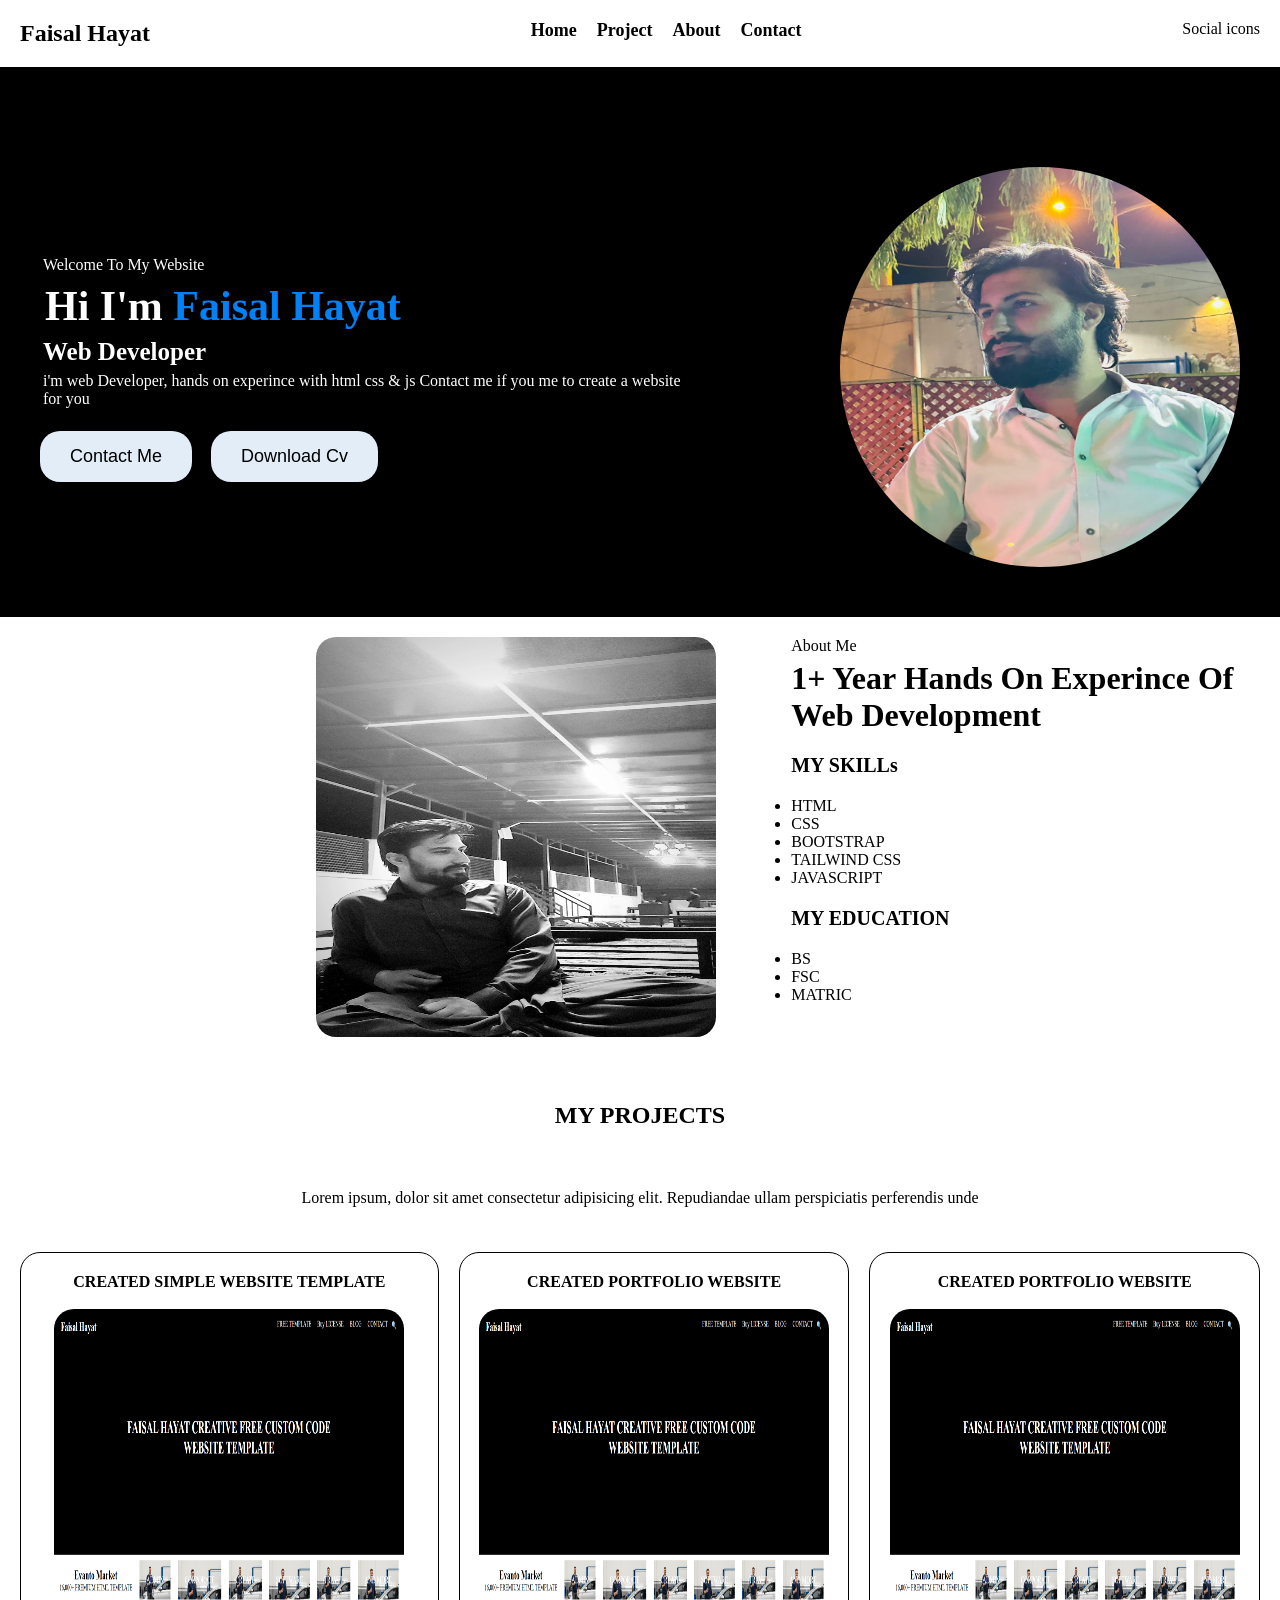
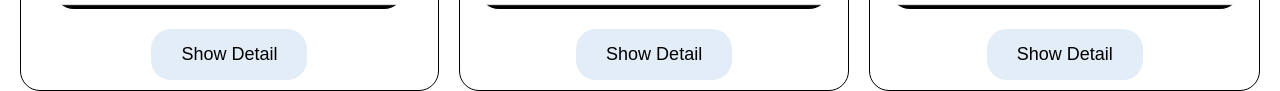
==== Personal Portfolio/index.html @ 4c90bd79 "I created my personal portfolio" ====
<!DOCTYPE html>
<html lang="en">
<head>
    <meta charset="UTF-8">
    <meta name="viewport" content="width=device-width, initial-scale=1.0">
    <title>Personal Portfolio</title>
    <link rel="stylesheet" href="css/style.css">
</head>
<body>
    <header>
        <div class="logo">
            <h2>Faisal Hayat</h2>
        </div>
        <div>
            <nav>
                <ul class="nav-links">
                    <li><a href="#home">Home</a></li>
                    <li><a href="#Project">Project</a></li>
                    <li><a href="#about">About</a></li>
                    <li><a href="#contact">Contact</a></li>
                </ul>
            </nav>
        </div>
        <div>
            Social icons
        </div>
    </header>

    <main>
        <div class="info">
            <p>Welcome To My Website</p>
            <h2>Hi I'm <span style="color: #0280f6; font-weight: 700;">Faisal Hayat</span></h2>
            <h3>Web Developer</h3>
            <p>i'm web Developer, hands on experince with html css & js Contact me if 
                you me to create a website for you</p>
            
            <button class="btn btn1">Contact Me</button>
            <button class="btn">Download Cv</button>
        </div>
        <div class="myimg">
            <img src="../image/faisal.jpeg" alt="Faisal Hayat image">
        </div>

    </main>

    <section class="about-section" id="about">
        <div class="about-img">
            <img src="./image/faisal.webp" alt="">
        </div>
        <div class="about">
            <p>About Me</p>
            <h2>1+ Year Hands On Experince Of Web Development</h2>
            <div class="skill">
                <h4>MY SKILLs</h4>
                <ul>
                    <li>HTML</li>
                    <li>CSS</li>
                    <li>BOOTSTRAP</li>
                    <li>TAILWIND CSS</li>
                    <li>JAVASCRIPT</li>
                </ul>
            </div>
            <div class="skill">
                <h4>MY EDUCATION</h4>
                <ul>
                    <li>BS</li>
                    <li>FSC</li>
                    <li>MATRIC</li>
                </ul>
            </div>
        </div>
    </section>

    <section class="project-section" id="Project">
        <div class="project-heading">
            <h2 class="heading">MY PROJECTS</h2>
            <p class="heading">Lorem ipsum, dolor sit amet consectetur adipisicing elit. Repudiandae ullam perspiciatis perferendis unde</p>
        </div>
        
        <div class="projects">
            <div class="first-project">
                <h4>CREATED SIMPLE WEBSITE TEMPLATE</h4>
                <img src="image/s.png" alt="first-project image">
                <button class="btn">Show Detail</button>

            </div>
            <div class="first-project">
                <h4>CREATED PORTFOLIO WEBSITE</h4>
                <img src="image/s.png" alt="second-project image">
                <button class="btn">Show Detail</button>
            </div>
            <div class="first-project">
                <h4>CREATED PORTFOLIO WEBSITE</h4>
                <img src="image/s.png" alt="second-project image">
                <button class="btn">Show Detail</button>
            </div>
        </div>

    </section>

</body>
</html>
---- Personal Portfolio/css/style.css ----
* {
    margin: 0;
    padding: 0;
}

header {
    display: flex;
    justify-content: space-between;
    padding: 20px;
    background-color: #ffffff;
}

.nav-links {
    display: flex;
    gap: 20px;
}

.nav-links li, a {
    list-style: none;
    text-decoration: none;
    color: black;
    font-size: 18px;
    font-weight: 600;
}

main {
    padding: 100px 40px 50px 40px;
    display: flex;
    justify-content: space-between;
    background-color: #000000;
    align-items: center;

}

.info p {
    color: white;
    padding: 3px;
}

.info h2 {
    font-size: 42px;
    padding: 5px;
    color: white;
}

.info h3 {
    font-size: 25px;
    padding: 3px;
    color: white;
}


.myimg img {
    width: 400px;
    height: 400px;
    border-radius: 50%;

}

.myimg {
    display: flex;
    width: 50%;
    justify-content: right;
}

.btn {
    margin-top: 20px;
    padding: 15px 30px 15px 30px;
    font-size: 18px;
    font-weight: 500;
    background-color: #e3edf7;
    border: none;
    border-radius: 20px;
    gap: 20px;
}

.btn:hover {
    scale: 1.1;
    transition: .2s ease-in-out;
}

.btn1 {
    margin-right: 15px;
}

.about-section {
    display: flex;
    justify-content: space-between;
    padding: 20px 10px 20px 10px;
}

.about-img {
    display: flex;
    justify-content: right;
    width: 56%;
}

.about-img img {
    width: 400px;
    height: 400px;
    border-radius: 20px;
}

.about {
    width: 38%;

}

.about p {
    padding-bottom: 5px;
}

.about h2 {
    font-size: 32px;
}

.skill h4 {
    font-size: 20px;
    padding: 20px 0 20px 0
}

.heading {
    text-align: center;
    margin: 30px;
}

.projects {
    display: flex;
    gap: 10px;
    margin: 0 15px 0 15px;
    
}

.first-project img {
    width: 350px;
    height: 300px;
    border-radius: 20px;
}
.first-project h4 {
    text-align: center;
    padding: 10px 0 18px 0;
    
}

.first-project {
    display: flex;
    flex-wrap: wrap;
    justify-content: center;
    margin: 0 5px 0 5px;
    padding: 10px;
    border: 1px solid black;
    border-radius: 20px;
}

.first-project:hover {
    border: 2px solid rgb(30, 214, 30);
}

.heading {
    text-align: center;
    padding: 15px;
}
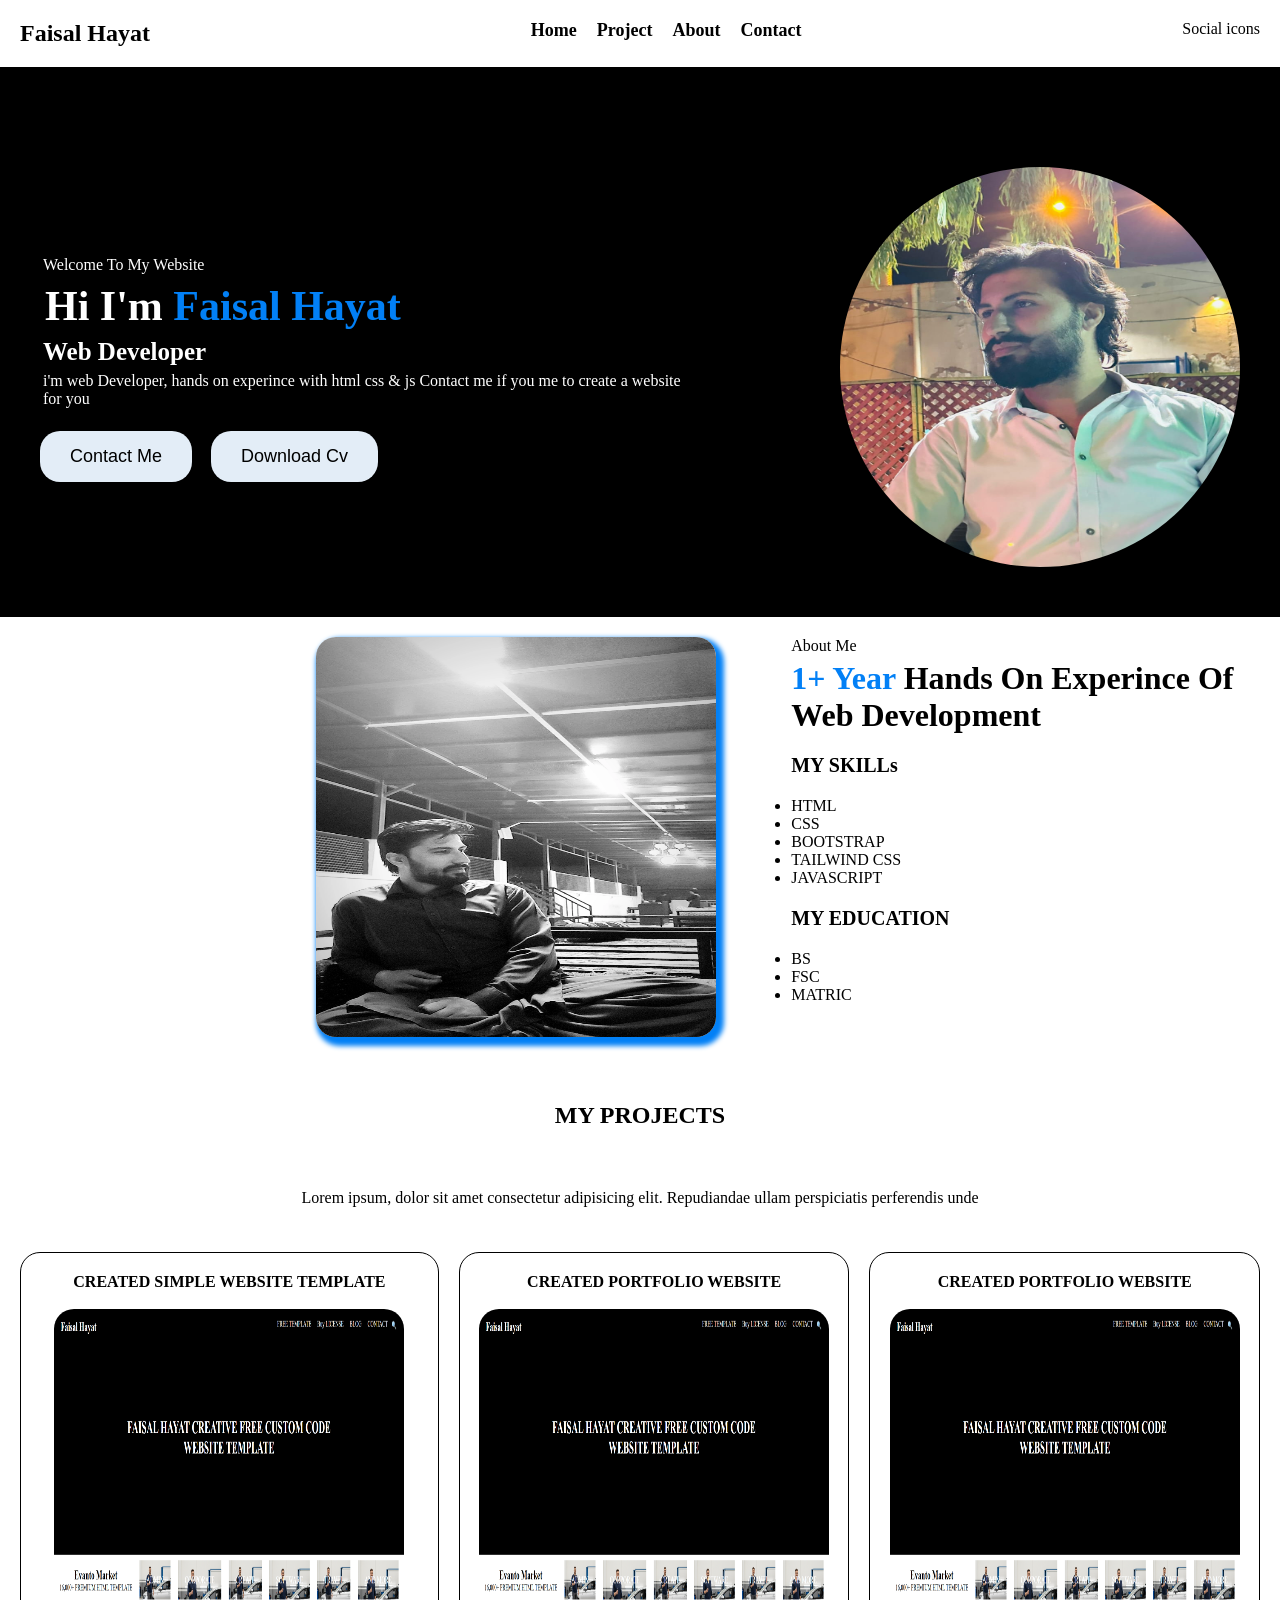
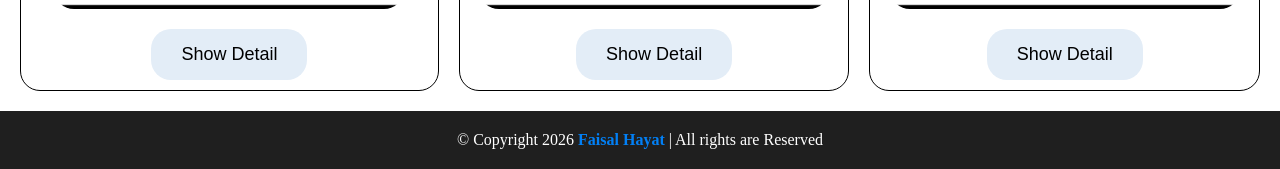
==== commit 0e5d51ba: "Did some UI changes" ====
--- a/Personal Portfolio/index.html
+++ b/Personal Portfolio/index.html
@@ -49,7 +49,7 @@
         </div>
         <div class="about">
             <p>About Me</p>
-            <h2>1+ Year Hands On Experince Of Web Development</h2>
+            <h2><span style="color: #0280f6; font-weight: 700;">1+ Year </span> Hands On Experince Of Web Development</h2>
             <div class="skill">
                 <h4>MY SKILLs</h4>
                 <ul>
@@ -98,5 +98,11 @@
 
     </section>
 
+    <footer>
+        <div class="footer">
+            <p>© Copyright 2026 <span style="color: #0280f6; font-weight: 700;">Faisal Hayat</span> | All rights are Reserved</p>
+        </div>
+    </footer>
+    
 </body>
 </html>
--- a/Personal Portfolio/css/style.css
+++ b/Personal Portfolio/css/style.css
@@ -8,6 +8,8 @@
     justify-content: space-between;
     padding: 20px;
     background-color: #ffffff;
+    position: sticky;
+    top: 0;
 }
 
 .nav-links {
@@ -21,6 +23,10 @@
     color: black;
     font-size: 18px;
     font-weight: 600;
+}
+
+.nav-links li a:hover {
+    color: #0280f6;
 }
 
 main {
@@ -99,6 +105,7 @@
     width: 400px;
     height: 400px;
     border-radius: 20px;
+    box-shadow: 4px 5px 5px 4px #0280f6;
 }
 
 .about {
@@ -153,10 +160,29 @@
 }
 
 .first-project:hover {
-    border: 2px solid rgb(30, 214, 30);
+    border: 2px solid #0280f6;
 }
 
 .heading {
     text-align: center;
     padding: 15px;
+}
+
+
+.div ul {
+    display: flex; 
+    gap: 20px;
+}
+
+.div ul li {
+    text-decoration: none;
+    list-style: none;
+}
+
+.footer {
+    background-color: #1f1f1f;
+    padding: 20px;
+    color: #ffffff;
+    text-align: center;
+    margin-top: 20px;
 }
